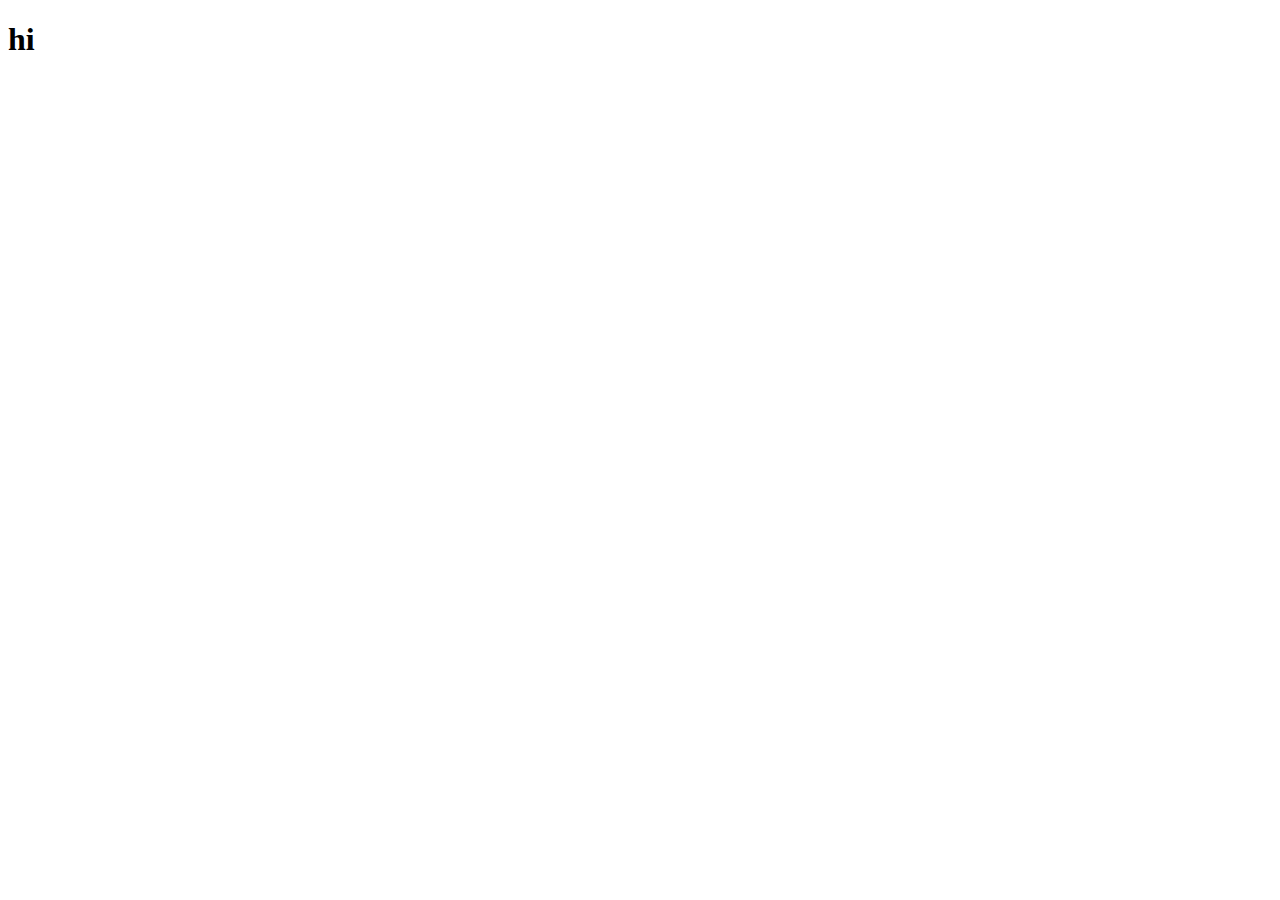
==== dictionary-web-app/dictionary-web-app/starter-code/index.html @ d28d8f6a "first commit" ====
<!DOCTYPE html>
<html lang="en">
<head>
  <meta charset="UTF-8">
  <meta name="viewport" content="width=device-width, initial-scale=1.0">

  <link rel="icon" type="image/png" sizes="32x32" href="./assets/images/favicon-32x32.png">
  
  <title>Dictionary web app</title>
</head>
<body>
<h1>hi</h1>
</body>
</html>
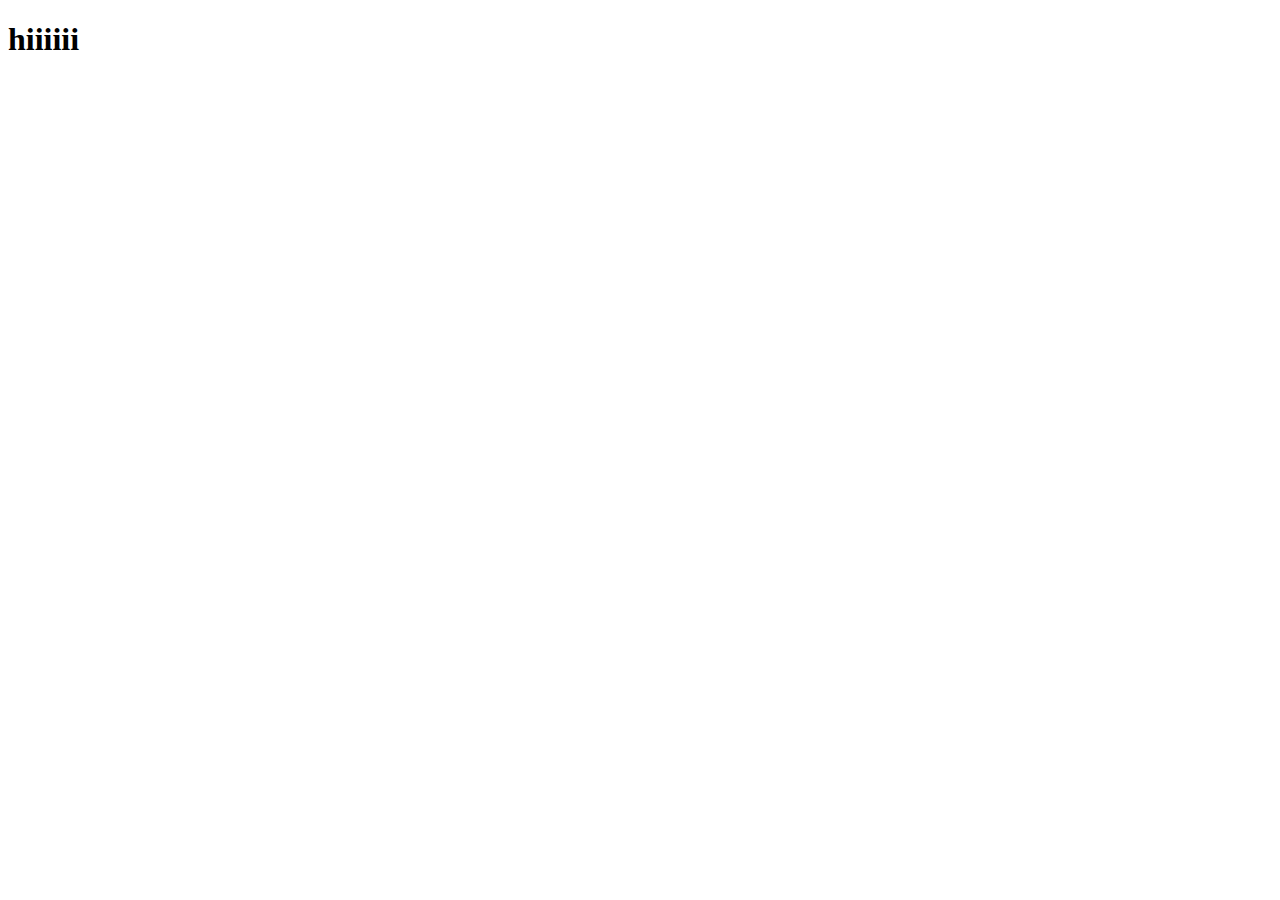
==== commit b864aa59: "test1" ====
--- a/dictionary-web-app/dictionary-web-app/starter-code/index.html
+++ b/dictionary-web-app/dictionary-web-app/starter-code/index.html
@@ -9,6 +9,6 @@
   <title>Dictionary web app</title>
 </head>
 <body>
-<h1>hi</h1>
+<h1>hiiiiii</h1>
 </body>
 </html>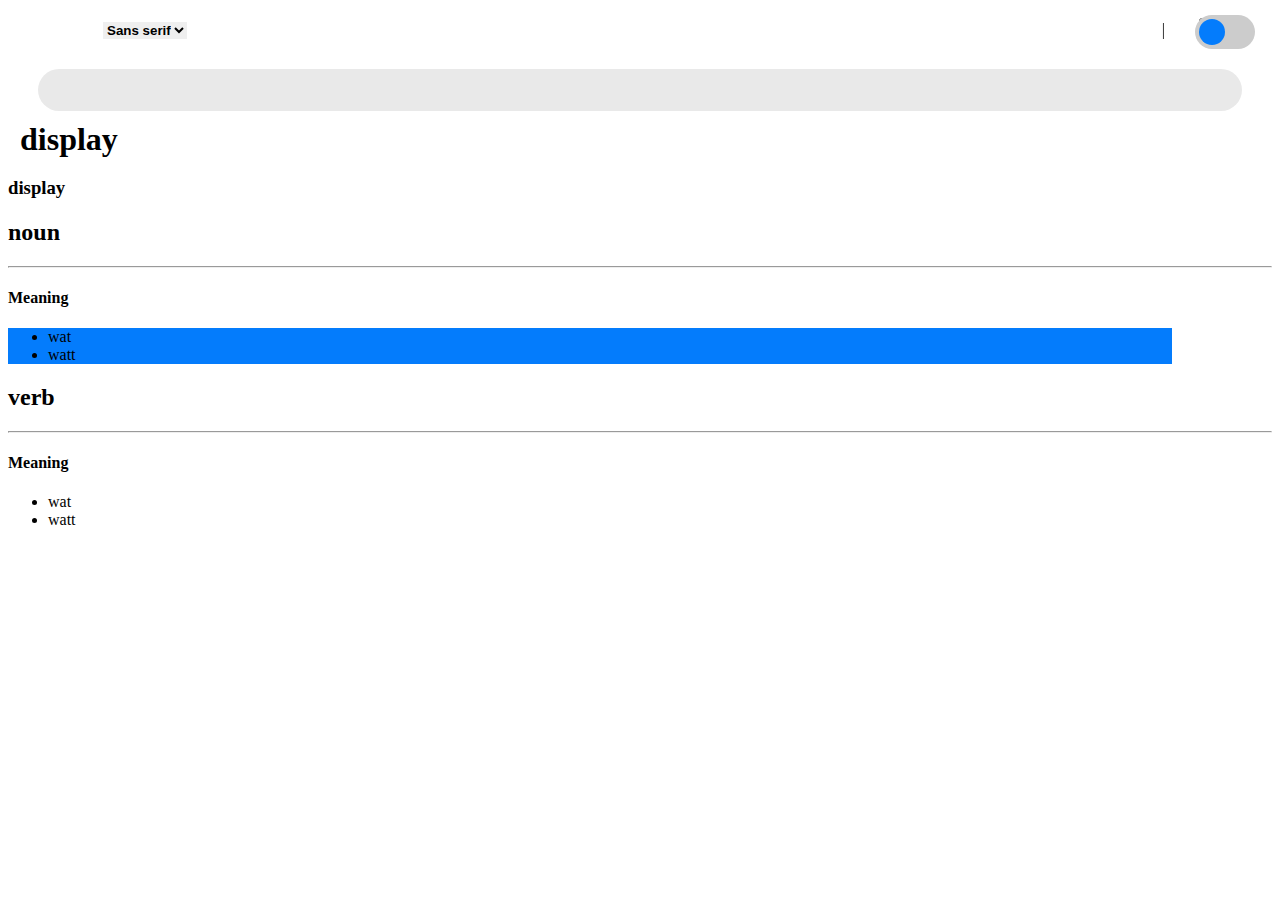
==== commit ad252fe6: "firstcomment" ====
--- a/dictionary-web-app/dictionary-web-app/starter-code/index.html
+++ b/dictionary-web-app/dictionary-web-app/starter-code/index.html
@@ -5,10 +5,73 @@
   <meta name="viewport" content="width=device-width, initial-scale=1.0">
 
   <link rel="icon" type="image/png" sizes="32x32" href="./assets/images/favicon-32x32.png">
+  <link rel="stylesheet" href="style.css">
+  <link rel="stylesheet"  href="https://cdnjs.cloudflare.com/ajax/libs/font-awesome/6.3.0/css/all.min.css" integrity="sha512-SzlrxWUlpfuzQ+pcUCosxcglQRNAq/DZjVsC0lE40xsADsfeQoEypE+enwcOiGjk/bSuGGKHEyjSoQ1zVisanQ==" crossorigin="anonymous" referrerpolicy="no-referrer">
+
+
   
   <title>Dictionary web app</title>
 </head>
 <body>
-<h1>hiiiiii</h1>
+<div class="container">
+
+  <div class="top">
+<span><i class="fa-solid fa-book"></i></span>
+<span>
+  <select id="cars">
+    <option value="volvo">Sans serif</option>
+    <option value="saab">serif</option>
+    <option value="opel">Mono</option>
+  </select></span>
+
+  <span class="mode"><div class="theme-switch-wrapper">
+    <span id="toggle-icon">
+        <span class="toggle-text">|</span>
+        <i class="fas fa-sun"></i>
+    </span>
+    <label class="theme-switch">
+        <input type="checkbox">
+        <div class="slider round"></div>
+    </label>
+</div> </span>
+  </div>
+
+  <div class="searchbar">
+    <input type="text">
+  </div>
+
+  <div class="displaysearcheditems">
+<h1>display</h1>
+<span><i class="fa-solid fa-play"></i></span>
+<div class="phonetics">
+  <h3>display</h3> </div>
+</div>
+
+<section class="noun">
+<span><h2>noun</h2> </span><span><hr></span>
+
+<h4>Meaning</h4>
+
+
+  <ul>
+    <li>wat</li>
+    <li>watt</li>
+  </ul>
+</section>
+
+
+<section class="verb">
+  <span><h2>verb</h2> </span><span><hr></span>
+  
+  <h4>Meaning</h4>
+ 
+    <ul>
+      <li>wat</li>
+      <li>watt</li>
+    </ul>
+</section>
+
+</div>
+
 </body>
 </html>--- a/dictionary-web-app/dictionary-web-app/starter-code/style.css
+++ b/dictionary-web-app/dictionary-web-app/starter-code/style.css
@@ -0,0 +1,118 @@
+.top {
+  margin: 15px;
+}
+
+.top span select {
+  border-style: none;
+  font-weight: bold;
+  margin-left: 80px;
+  margin-top: 7px;
+}
+
+.searchbar {
+  display: flex;
+  justify-content: center;
+  align-items: center;
+  margin-top: 30px;
+}
+.searchbar input {
+  border-radius: 30px;
+  border: none;
+  background-color: #E9E9E9;
+  width: 95%;
+  height: 40px;
+  font-size: larger;
+  font-weight: bold;
+}
+
+.theme-switch-wrapper {
+  display: flex;
+  align-items: center;
+  z-index: 100;
+  position: fixed;
+  right: 25px;
+  top: 15px;
+}
+.theme-switch-wrapper span {
+  margin-right: 10px;
+  font-size: 1rem;
+}
+
+.toggle-text {
+  position: relative;
+  top: -4px;
+  right: 5px;
+  color: var(--on-background);
+}
+
+.theme-switch {
+  display: inline-block;
+  height: 34px;
+  position: relative;
+  width: 60px;
+}
+.theme-switch .theme-switch input {
+  display: none;
+}
+
+.slider {
+  background: rgb(204, 204, 204);
+  bottom: 0;
+  cursor: pointer;
+  left: 0;
+  position: absolute;
+  right: 0;
+  top: 0;
+  transition: 0.4s;
+}
+
+.slider::before {
+  background: #047cfc;
+  bottom: 4px;
+  content: "";
+  height: 26px;
+  left: 4px;
+  position: absolute;
+  transition: 0.4s;
+  width: 26px;
+}
+
+input:checked + .slider {
+  background: var(--primary-color);
+}
+
+input:checked + .slider::before {
+  transform: translateX(26px);
+}
+
+.slider.round {
+  border-radius: 34px;
+}
+
+.slider.round::before {
+  border-radius: 50%;
+}
+
+.fas {
+  font-size: 20px;
+  margin-right: 5px;
+}
+
+.displaysearcheditems {
+  margin-top: 10px;
+}
+.displaysearcheditems h1 {
+  display: inline;
+  margin-left: 12px;
+}
+.displaysearcheditems span {
+  margin-left: 195px;
+}
+
+.noun {
+  list-style: none;
+}
+.noun ul {
+  margin-right: 100px;
+  background-color: #047cfc;
+}/*# sourceMappingURL=style.css.map */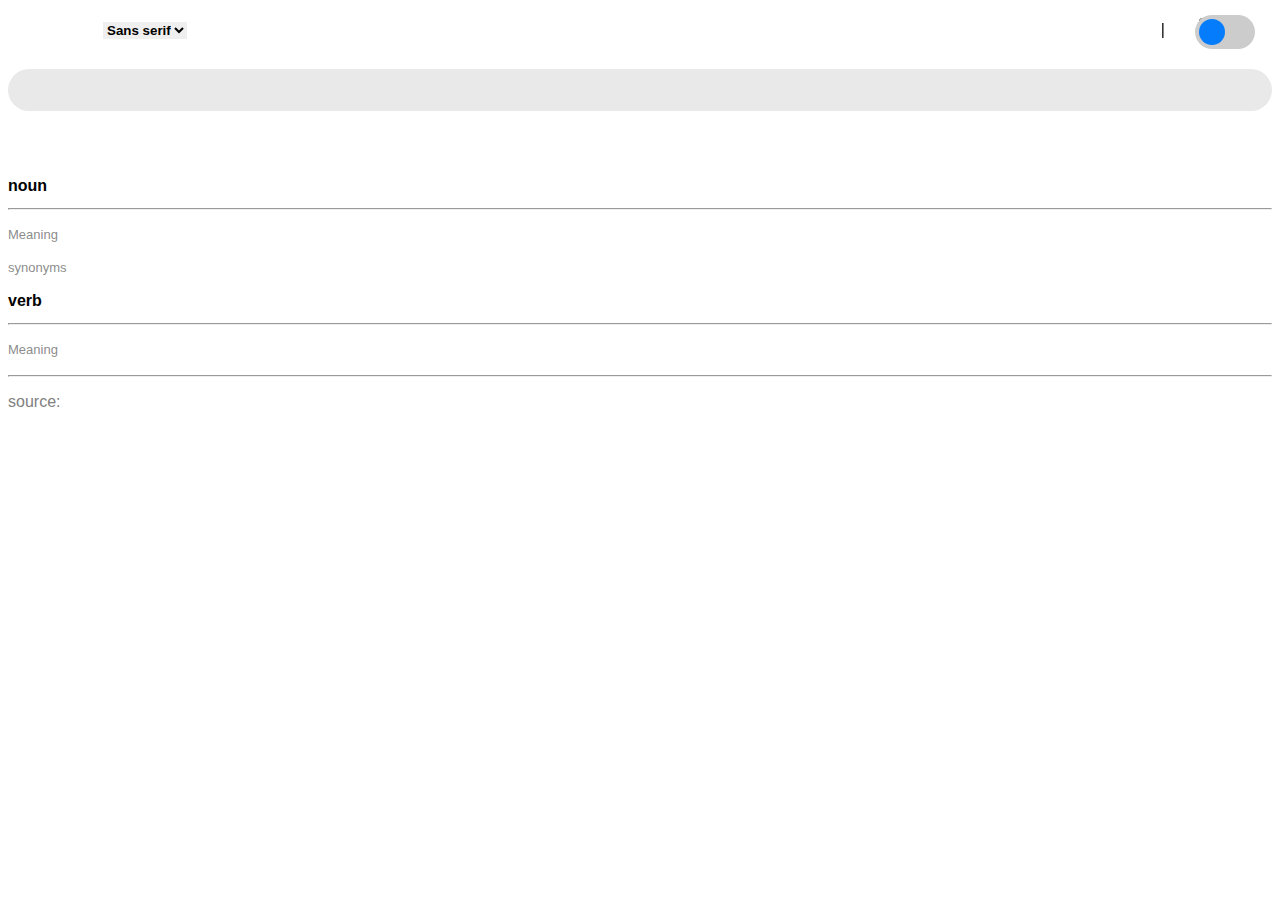
==== commit fc3519c3: "second comment" ====
--- a/dictionary-web-app/dictionary-web-app/starter-code/index.html
+++ b/dictionary-web-app/dictionary-web-app/starter-code/index.html
@@ -18,12 +18,12 @@
   <div class="top">
 <span><i class="fa-solid fa-book"></i></span>
 <span>
-  <select id="cars">
-    <option value="volvo">Sans serif</option>
-    <option value="saab">serif</option>
-    <option value="opel">Mono</option>
+  <select id="fonts">
+    <option value="Sans serif">Sans serif</option>
+    <option value="serif">serif</option>
+    <option value="Mono">Mono</option>
   </select></span>
-
+<!-- mode -->
   <span class="mode"><div class="theme-switch-wrapper">
     <span id="toggle-icon">
         <span class="toggle-text">|</span>
@@ -35,43 +35,55 @@
     </label>
 </div> </span>
   </div>
+<!-- searchbar -->
+  <div class="searchbar">
+    <input type="text" id="searchbar" >
+    <i class="fa-solid fa-magnifying-glass"></i>
+  </div>
+<!--  display searched items-->
+  <div class="displaysearcheditems">
 
-  <div class="searchbar">
-    <input type="text">
-  </div>
+<h1 id="displaysearcheditems"></h1>
 
-  <div class="displaysearcheditems">
-<h1>display</h1>
 <span><i class="fa-solid fa-play"></i></span>
+
 <div class="phonetics">
-  <h3>display</h3> </div>
+  <h3 id="phonetics"></h3> </div>
 </div>
 
+<!-- noun section-->
 <section class="noun">
-<span><h2>noun</h2> </span><span><hr></span>
+<h2>noun</h2> <hr>
 
 <h4>Meaning</h4>
 
 
-  <ul>
-    <li>wat</li>
-    <li>watt</li>
+  <ul id="noun-list">
+ 
   </ul>
+
+  <h4>synonyms <span id="synonyms" class="synonyms"></span></h4> 
 </section>
 
-
+<!-- verb section-->
 <section class="verb">
-  <span><h2>verb</h2> </span><span><hr></span>
-  
+  <h2>verb</h2> <hr>
   <h4>Meaning</h4>
  
-    <ul>
-      <li>wat</li>
-      <li>watt</li>
+    <ul id="verb-list">
+     
     </ul>
 </section>
+<hr>
+
+<!-- sourcelink -->
+
+<div>
+  <p class="source">source: <span class="sourcelink" id="sourcelink"></span></p> 
+  
+</div>
 
 </div>
-
+<script src="index.js"></script>
 </body>
 </html>--- a/dictionary-web-app/dictionary-web-app/starter-code/style.css
+++ b/dictionary-web-app/dictionary-web-app/starter-code/style.css
@@ -1,3 +1,24 @@
+:root {
+  --primary-color: rgb(255, 92, 92);
+  --fontfamily: sans-serif;
+}
+
+[data-themeone=serif] {
+  --fontfamily:serif;
+}
+
+[data-themetwo=Mono] {
+  --fontfamily:Mono;
+}
+
+[data-themethree=sans-serif] {
+  --fontfamily:sans-serif;
+}
+
+body {
+  font-family: var(--fontfamily);
+}
+
 .top {
   margin: 15px;
 }
@@ -7,22 +28,6 @@
   font-weight: bold;
   margin-left: 80px;
   margin-top: 7px;
-}
-
-.searchbar {
-  display: flex;
-  justify-content: center;
-  align-items: center;
-  margin-top: 30px;
-}
-.searchbar input {
-  border-radius: 30px;
-  border: none;
-  background-color: #E9E9E9;
-  width: 95%;
-  height: 40px;
-  font-size: larger;
-  font-weight: bold;
 }
 
 .theme-switch-wrapper {
@@ -98,21 +103,62 @@
   margin-right: 5px;
 }
 
+.searchbar {
+  display: flex;
+  justify-content: center;
+  align-items: center;
+  margin-top: 30px;
+  border-radius: 30px;
+  background-color: #E9E9E9;
+}
+.searchbar input {
+  border: none;
+  outline: none;
+  background-color: #E9E9E9;
+  width: 85%;
+  height: 40px;
+  font-size: larger;
+  font-weight: bold;
+}
+
 .displaysearcheditems {
   margin-top: 10px;
 }
 .displaysearcheditems h1 {
   display: inline;
-  margin-left: 12px;
+  margin-left: 4%;
 }
 .displaysearcheditems span {
-  margin-left: 195px;
+  margin-left: 90%;
+  margin-bottom: 50px;
 }
 
-.noun {
-  list-style: none;
+section ul {
+  margin-right: 20%;
+  font-size: smaller;
 }
-.noun ul {
-  margin-right: 100px;
-  background-color: #047cfc;
+section h2 {
+  font-size: medium;
+}
+section h4 {
+  font-size: small;
+  font-weight: lighter;
+  color: rgba(128, 128, 128, 0.922);
+}
+
+.synonyms {
+  color: #A445ED;
+}
+
+p {
+  font-weight: 200;
+  color: grey;
+}
+p span {
+  font-size: small;
+  color: black;
+}
+
+.phonetics h3 {
+  color: #A445ED;
 }/*# sourceMappingURL=style.css.map */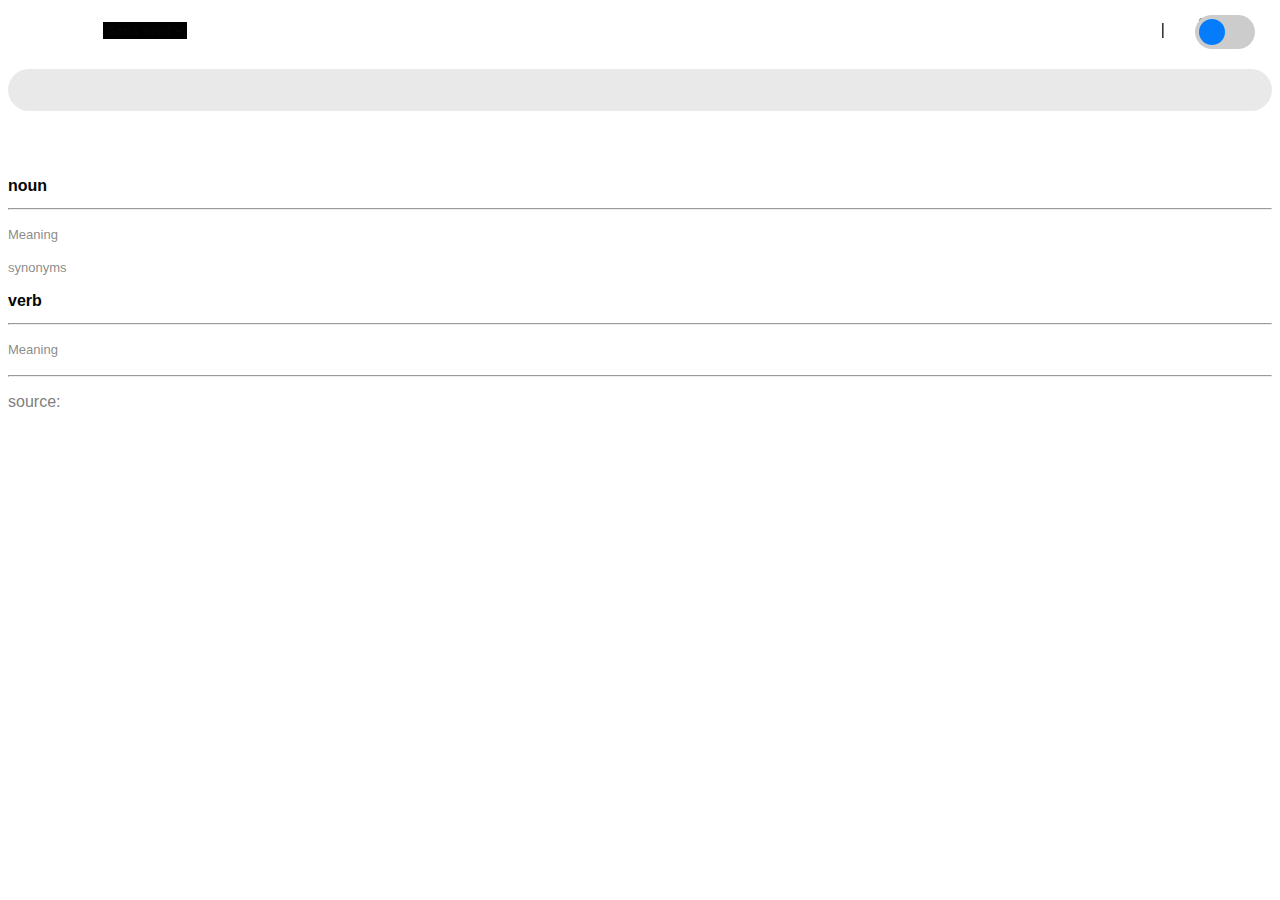
==== commit 2664510c: "add it modeswitch&fontsswitch" ====
--- a/dictionary-web-app/dictionary-web-app/starter-code/index.html
+++ b/dictionary-web-app/dictionary-web-app/starter-code/index.html
@@ -16,8 +16,8 @@
 <div class="container">
 
   <div class="top">
-<span><i class="fa-solid fa-book"></i></span>
-<span>
+<span ><i class="fa-solid fa-book"></i></span>
+<span class="fonts_container">
   <select id="fonts">
     <option value="Sans serif">Sans serif</option>
     <option value="serif">serif</option>
--- a/dictionary-web-app/dictionary-web-app/starter-code/style.css
+++ b/dictionary-web-app/dictionary-web-app/starter-code/style.css
@@ -1,22 +1,30 @@
 :root {
-  --primary-color: rgb(255, 92, 92);
-  --fontfamily: sans-serif;
+  --primary-background_color: #FFFFFF;
+  --primary-fonts_color: #050505;
+  --fontfamily:sans-serif;
 }
 
-[data-themeone=serif] {
+[switch-fonts=serif] {
   --fontfamily:serif;
 }
 
-[data-themetwo=Mono] {
-  --fontfamily:Mono;
+[switch-fonts=Mono] {
+  --fontfamily:Monospace;
 }
 
-[data-themethree=sans-serif] {
+[switch-fonts=sans-serif] {
   --fontfamily:sans-serif;
+}
+
+[mode-dark=dark] {
+  --primary-color_background: #050505;
+  --primary-fonts_color: #FFFFFF;
 }
 
 body {
   font-family: var(--fontfamily);
+  background-color: var(--primary-color_background);
+  color: var(--primary-fonts_color);
 }
 
 .top {
@@ -161,4 +169,10 @@
 
 .phonetics h3 {
   color: #A445ED;
+}
+
+select {
+  outline: none;
+  background-color: black;
+  color: var(--primary-fonts_color);
 }/*# sourceMappingURL=style.css.map */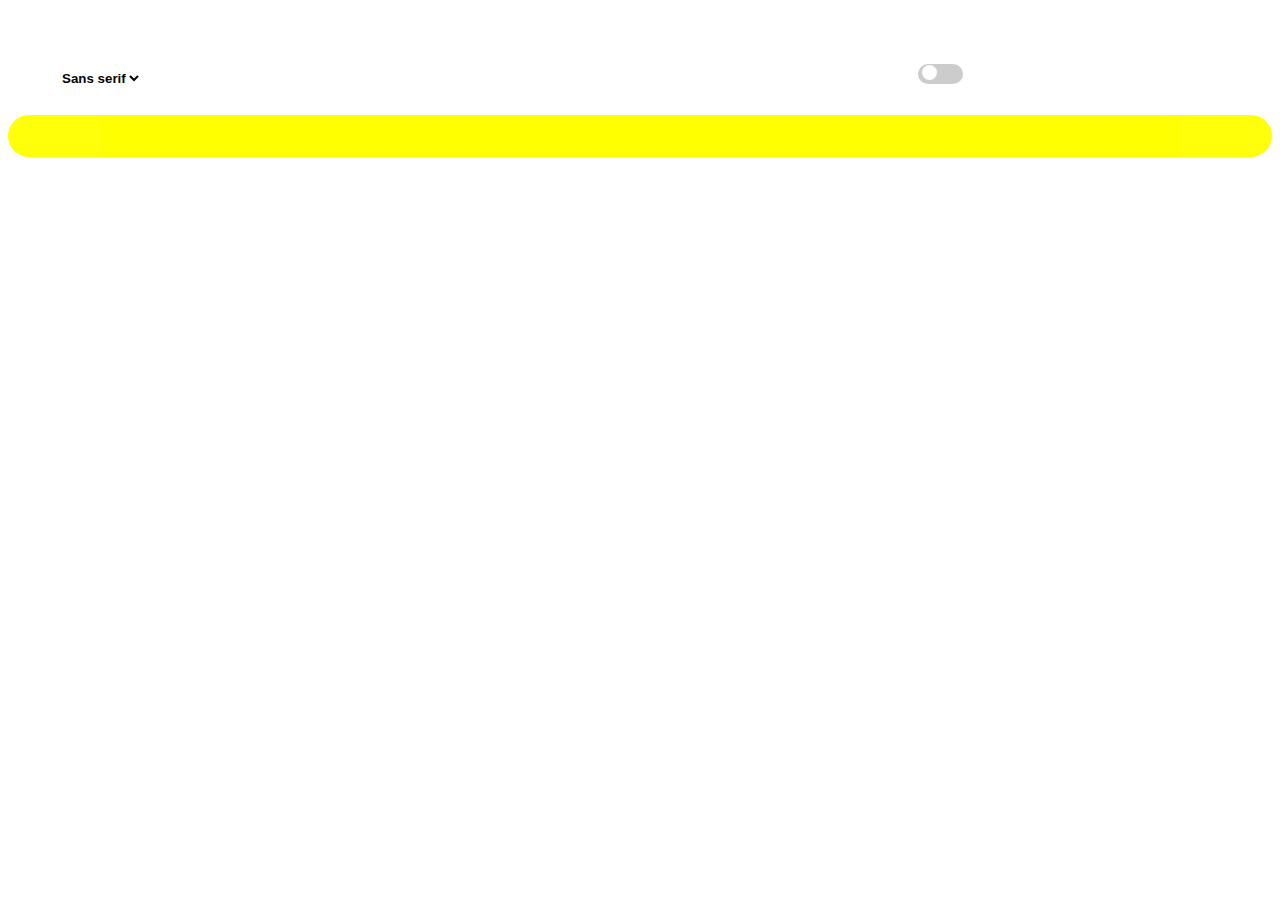
==== commit 446b812c: "coded for any possible responses from the link." ====
--- a/dictionary-web-app/dictionary-web-app/starter-code/index.html
+++ b/dictionary-web-app/dictionary-web-app/starter-code/index.html
@@ -26,8 +26,9 @@
 <!-- mode -->
   <span class="mode"><div class="theme-switch-wrapper">
     <span id="toggle-icon">
-        <span class="toggle-text">|</span>
-        <i class="fas fa-sun"></i>
+        <span class="toggle-text">
+        </span>
+        <i class="fas fa-moon"></i>
     </span>
     <label class="theme-switch">
         <input type="checkbox">
@@ -38,22 +39,22 @@
 <!-- searchbar -->
   <div class="searchbar">
     <input type="text" id="searchbar" >
-    <i class="fa-solid fa-magnifying-glass"></i>
+    <i id="fa-magnifying-glass" class="fa-solid fa-magnifying-glass"></i>
   </div>
 <!--  display searched items-->
   <div class="displaysearcheditems">
 
 <h1 id="displaysearcheditems"></h1>
 
-<span><i class="fa-solid fa-play"></i></span>
+<span class="play-background"><i style="display: none;" id="fa-play" class="fa-solid fa-play"></i></span>
 
 <div class="phonetics">
   <h3 id="phonetics"></h3> </div>
 </div>
 
 <!-- noun section-->
-<section class="noun">
-<h2>noun</h2> <hr>
+<section style="display: none;" class="noun show" id="show">
+<h2>noun</h2> 
 
 <h4>Meaning</h4>
 
@@ -62,24 +63,24 @@
  
   </ul>
 
-  <h4>synonyms <span id="synonyms" class="synonyms"></span></h4> 
+  <h4 id="von">synonyms <span id="synonyms" class="synonyms"></span></h4> 
 </section>
 
 <!-- verb section-->
-<section class="verb">
-  <h2>verb</h2> <hr>
+<section style="display: none;" class="verb show" id="show1">
+  <h2>verb</h2> 
   <h4>Meaning</h4>
  
     <ul id="verb-list">
      
     </ul>
 </section>
-<hr>
+
 
 <!-- sourcelink -->
 
 <div>
-  <p class="source">source: <span class="sourcelink" id="sourcelink"></span></p> 
+  <p id="sourcelink_p" style="display: none;"  class="source show">source: <span class="sourcelink" id="sourcelink"></span></p> 
   
 </div>
 
--- a/dictionary-web-app/dictionary-web-app/starter-code/style.css
+++ b/dictionary-web-app/dictionary-web-app/starter-code/style.css
@@ -2,6 +2,11 @@
   --primary-background_color: #FFFFFF;
   --primary-fonts_color: #050505;
   --fontfamily:sans-serif;
+  --searchbar_color: rgba(255, 255, 0, 0.96);
+}
+
+[switch-searchbarcolor=dark] {
+  --searchbar_color: #2d2d2d;
 }
 
 [switch-fonts=serif] {
@@ -28,23 +33,21 @@
 }
 
 .top {
-  margin: 15px;
+  margin-top: 5%;
 }
 
 .top span select {
   border-style: none;
   font-weight: bold;
-  margin-left: 80px;
+  margin-left: 50px;
   margin-top: 7px;
 }
 
 .theme-switch-wrapper {
   display: flex;
   align-items: center;
-  z-index: 100;
-  position: fixed;
-  right: 25px;
-  top: 15px;
+  margin-left: 70%;
+  margin-top: -25px;
 }
 .theme-switch-wrapper span {
   margin-right: 10px;
@@ -60,9 +63,9 @@
 
 .theme-switch {
   display: inline-block;
-  height: 34px;
+  height: 20px;
   position: relative;
-  width: 60px;
+  width: 45px;
 }
 .theme-switch .theme-switch input {
   display: none;
@@ -80,18 +83,18 @@
 }
 
 .slider::before {
-  background: #047cfc;
+  background: #FFFFFF;
   bottom: 4px;
   content: "";
-  height: 26px;
+  height: 15px;
   left: 4px;
   position: absolute;
   transition: 0.4s;
-  width: 26px;
+  width: 15px;
 }
 
 input:checked + .slider {
-  background: var(--primary-color);
+  background: #A445ED;
 }
 
 input:checked + .slider::before {
@@ -111,18 +114,23 @@
   margin-right: 5px;
 }
 
+.fa-magnifying-glass, .fa-play {
+  color: #57118d;
+}
+
 .searchbar {
   display: flex;
   justify-content: center;
   align-items: center;
   margin-top: 30px;
   border-radius: 30px;
-  background-color: #E9E9E9;
+  background-color: var(--searchbar_color);
 }
 .searchbar input {
   border: none;
   outline: none;
-  background-color: #E9E9E9;
+  background-color: var(--searchbar_color);
+  color: var(--primary-fonts_color);
   width: 85%;
   height: 40px;
   font-size: larger;
@@ -136,9 +144,13 @@
   display: inline;
   margin-left: 4%;
 }
+.displaysearcheditems .fa-play {
+  margin-left: 90%;
+}
 .displaysearcheditems span {
   margin-left: 90%;
   margin-bottom: 50px;
+  background-color: #57118d;
 }
 
 section ul {
@@ -166,6 +178,9 @@
   font-size: small;
   color: black;
 }
+p span .fa-play {
+  margin-left: 90%;
+}
 
 .phonetics h3 {
   color: #A445ED;
@@ -173,6 +188,10 @@
 
 select {
   outline: none;
-  background-color: black;
+  background-color: var(--primary-color_background);
+  color: var(--primary-fonts_color);
+}
+
+.sourcelink {
   color: var(--primary-fonts_color);
 }/*# sourceMappingURL=style.css.map */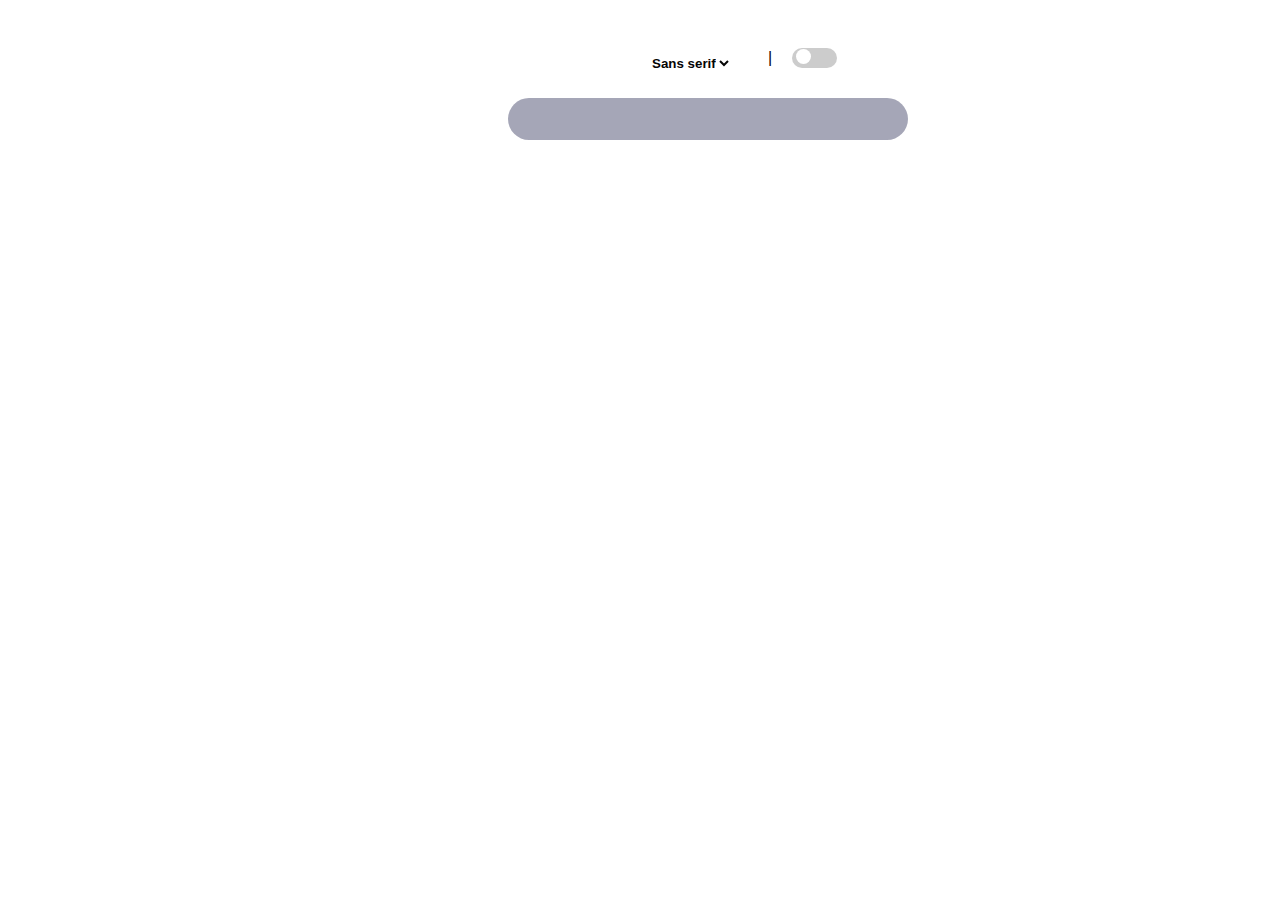
==== commit 7a223c1d: "Made it responsive mobile&desktop" ====
--- a/dictionary-web-app/dictionary-web-app/starter-code/index.html
+++ b/dictionary-web-app/dictionary-web-app/starter-code/index.html
@@ -24,16 +24,18 @@
     <option value="Mono">Mono</option>
   </select></span>
 <!-- mode -->
+
   <span class="mode"><div class="theme-switch-wrapper">
-    <span id="toggle-icon">
+   
+    <span id="toggle-icon">|
         <span class="toggle-text">
         </span>
-        <i class="fas fa-moon"></i>
+        
     </span>
     <label class="theme-switch">
         <input type="checkbox">
         <div class="slider round"></div>
-    </label>
+    </label><i class="fas fa-moon"></i>
 </div> </span>
   </div>
 <!-- searchbar -->
--- a/dictionary-web-app/dictionary-web-app/starter-code/style.css
+++ b/dictionary-web-app/dictionary-web-app/starter-code/style.css
@@ -2,7 +2,7 @@
   --primary-background_color: #FFFFFF;
   --primary-fonts_color: #050505;
   --fontfamily:sans-serif;
-  --searchbar_color: rgba(255, 255, 0, 0.96);
+  --searchbar_color: #a5a6b7;
 }
 
 [switch-searchbarcolor=dark] {
@@ -35,18 +35,21 @@
 .top {
   margin-top: 5%;
 }
+.top .fa-book {
+  margin: 5px;
+}
 
 .top span select {
   border-style: none;
   font-weight: bold;
-  margin-left: 50px;
-  margin-top: 7px;
+  margin-left: 130px;
+  margin-top: 17px;
 }
 
 .theme-switch-wrapper {
   display: flex;
   align-items: center;
-  margin-left: 70%;
+  margin-left: 260px;
   margin-top: -25px;
 }
 .theme-switch-wrapper span {
@@ -109,11 +112,6 @@
   border-radius: 50%;
 }
 
-.fas {
-  font-size: 20px;
-  margin-right: 5px;
-}
-
 .fa-magnifying-glass, .fa-play {
   color: #57118d;
 }
@@ -125,13 +123,14 @@
   margin-top: 30px;
   border-radius: 30px;
   background-color: var(--searchbar_color);
+  width: 400px;
 }
 .searchbar input {
   border: none;
   outline: none;
   background-color: var(--searchbar_color);
   color: var(--primary-fonts_color);
-  width: 85%;
+  width: 340px;
   height: 40px;
   font-size: larger;
   font-weight: bold;
@@ -145,7 +144,7 @@
   margin-left: 4%;
 }
 .displaysearcheditems .fa-play {
-  margin-left: 90%;
+  margin-left: 360px;
 }
 .displaysearcheditems span {
   margin-left: 90%;
@@ -194,4 +193,18 @@
 
 .sourcelink {
   color: var(--primary-fonts_color);
+}
+
+.fa-moon {
+  font-size: 20px;
+  margin-left: 10px;
+}
+
+@media screen and (min-width: 850px) {
+  body {
+    font-size: larger;
+  }
+  .container {
+    margin-left: 500px;
+  }
 }/*# sourceMappingURL=style.css.map */